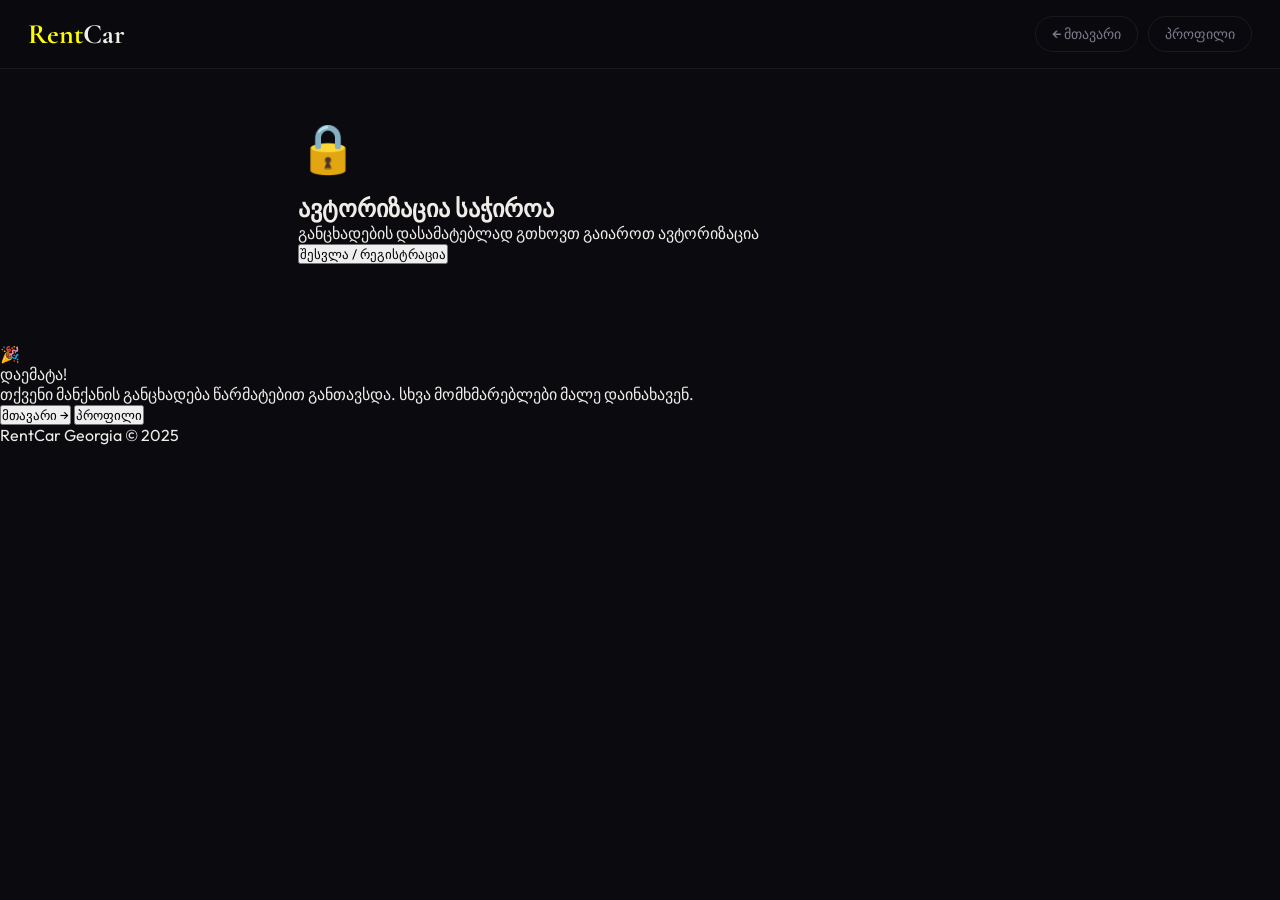
==== add-car.html @ 6eb33c5f "rentcar" ====
<!DOCTYPE html>
<html lang="ka">
<head>
<meta charset="UTF-8">
<meta name="viewport" content="width=device-width, initial-scale=1.0">
<title>RentCar — მანქანის დამატება</title>
<link href="https://fonts.googleapis.com/css2?family=Cormorant+Garamond:wght@600;700&family=Outfit:wght@300;400;500;600&display=swap" rel="stylesheet">
<link rel="stylesheet" href="add-car..css">

</head>
<body>

<header>
  <div class="nav-inner">
    <a href="index.html" class="logo">Rent<em>Car</em></a>
    <div class="nav-right">
      <a href="index.html" class="nav-btn">← მთავარი</a>
      <a href="profile.html" class="nav-btn">პროფილი</a>
    </div>
  </div>
</header>

<div class="page">

  <!-- NOT AUTH -->
  <div class="not-auth" id="not-auth" style="display:none">
    <div style="font-size:3rem;margin-bottom:16px;">🔒</div>
    <h2>ავტორიზაცია საჭიროა</h2>
    <p>განცხადების დასამატებლად გთხოვთ გაიაროთ ავტორიზაცია</p>
    <button class="btn-gold-big" onclick="window.location.href='login.html'">შესვლა / რეგისტრაცია</button>
  </div>

  <!-- FORM -->
  <div id="form-wrap" style="display:none">
    <h1 class="page-title">მანქანის დამატება</h1>
    <p class="page-sub">შეავსეთ ყველა სავალდებულო ველი (<span style="color:var(--gold)">*</span>) თქვენი განცხადებისთვის</p>

    <div class="form-card">
      <div class="err-box" id="err-box"></div>

      <!-- BASIC -->
      <div class="sdiv"><span>✦ ძირითადი ინფორმაცია</span><hr></div>
      <div class="fgrid">
        <div class="field">
          <label>ბრენდი <span class="req">*</span></label>
          <input type="text" id="f-brand" placeholder="მაგ: Mercedes">
        </div>
        <div class="field">
          <label>მოდელი <span class="req">*</span></label>
          <input type="text" id="f-model" placeholder="მაგ: E320">
        </div>
        <div class="field">
          <label>გამოშვების წელი <span class="req">*</span></label>
          <input type="number" id="f-year" placeholder="მაგ: 2015" min="1950" max="2025">
        </div>
        <div class="field">
          <label>ქალაქი <span class="req">*</span></label>
          <input type="text" id="f-city" placeholder="მაგ: თბილისი">
        </div>
        <div class="field">
          <label>ტრანსმისია <span class="req">*</span></label>
          <select id="f-trans">
            <option value="">— აირჩიეთ —</option>
            <option value="ავტომატიკა">ავტომატიკა</option>
            <option value="მექანიკა">მექანიკა</option>
            <option value="ტიპტრონიკი">ტიპტრონიკი</option>
          </select>
        </div>
        <div class="field">
          <label>ტევადობა (კაცი) <span class="req">*</span></label>
          <input type="number" id="f-cap" placeholder="მაგ: 4" min="1" max="20">
        </div>
      </div>

      <!-- PRICE & FUEL -->
      <div class="sdiv"><span>✦ ფასი და სპეციფიკაცია</span><hr></div>
      <div class="fgrid">
        <div class="field">
          <label>დღიური ქირა (₾) <span class="req">*</span></label>
          <input type="number" id="f-price" placeholder="მაგ: 90" min="1">
        </div>
        <div class="field">
          <label>ბენზინის ბაკი (ლ) <span class="req">*</span></label>
          <input type="number" id="f-fuel" placeholder="მაგ: 60" min="1">
        </div>
      </div>

      <!-- OWNER -->
      <div class="sdiv"><span>✦ განმცხადებელი</span><hr></div>
      <div class="field full">
        <label>ტელ. ნომერი</label>
        <div class="phone-box">
          <span style="font-size:1.1rem;">📱</span>
          <div>
            <div class="pnum" id="owner-phone-show">—</div>
            <div class="plbl">ავტომატურად ავსებს თქვენი ანგარიშიდან</div>
          </div>
        </div>
        <input type="hidden" id="f-phone">
      </div>

      <!-- PHOTOS -->
      <div class="sdiv"><span>✦ ფოტოები</span><hr></div>
      <div class="field full">
        <label>ფოტოები — მაქს. 3 ცალი <span class="req">*</span></label>
        <div class="upload-zone" id="upload-zone">
          <input type="file" id="f-photos" accept=".png,.jpg,.jpeg" multiple>
          <div class="upload-zone-icon">📷</div>
          <div class="upload-zone-text">
            <strong>დააჭირეთ ასატვირთად</strong> ან გადმოიტანეთ<br>
            <small>PNG · JPG · JPEG</small>
          </div>
        </div>
        <div class="preview-grid" id="preview-grid">
          <div class="prev-empty">📷</div>
          <div class="prev-empty">📷</div>
          <div class="prev-empty">📷</div>
        </div>
      </div>

      <!-- FOOTER -->
      <div class="form-footer">
        <button class="btn-cancel" onclick="window.location.href='index.html'">გაუქმება</button>
        <button class="btn-submit" id="btn-submit" onclick="submitCar()">
          განცხადების დამატება ➕
        </button>
      </div>
    </div>
  </div>
</div>

<!-- SUCCESS OVERLAY -->
<div class="success-ov" id="success-ov">
  <div class="success-box">
    <div class="success-icon">🎉</div>
    <div class="success-title">დაემატა!</div>
    <div class="success-msg">თქვენი მანქანის განცხადება წარმატებით განთავსდა. სხვა მომხმარებლები მალე დაინახავენ.</div>
    <div>
      <button class="btn-go" onclick="window.location.href='index.html'">მთავარი →</button>
      <button class="btn-go-ghost" onclick="window.location.href='profile.html'">პროფილი</button>
    </div>
  </div>
</div>

<footer><span>RentCar</span> Georgia &copy; 2025</footer>

<script src="add-car.js"></script>
</body>
</html>
---- add-car..css ----
*,
*::before,
*::after{
  box-sizing:border-box;
  margin:0;
  padding:0;
}

:root{
  --bg:#0a0a0f;
  --surface:#13131a;
  --card:#1a1a24;
  --border:rgba(255,255,255,0.07);

  --gold:yellow;
  --gold2:#f0c96a;

  --white:#f0ede8;
  --muted:#7a7a8c;

  --red:#e63946;
  --green:#2ec47a;

  --radius:14px;

  --font-display:'Cormorant Garamond',serif;
  --font-body:'Outfit',sans-serif;
}

body{
  background:var(--bg);
  color:var(--white);
  font-family:var(--font-body);
  min-height:100vh;
}

a{
  text-decoration:none;
  color:inherit;
}

button{
  cursor:pointer;
  font-family:var(--font-body);
}

::-webkit-scrollbar{
  width:6px;
}

::-webkit-scrollbar-track{
  background:var(--bg);
}

::-webkit-scrollbar-thumb{
  background:var(--border);
  border-radius:3px;
}


/* HEADER */

header{
  position:sticky;
  top:0;
  z-index:500;

  background:rgba(10,10,15,0.85);
  backdrop-filter:blur(18px);

  border-bottom:1px solid var(--border);
}

.nav-inner{
  max-width:1280px;
  margin:0 auto;
  padding:0 28px;

  height:68px;

  display:flex;
  align-items:center;
  justify-content:space-between;
}

.logo{
  font-family:var(--font-display);
  font-size:1.75rem;
  font-weight:700;
  color:var(--gold);
}

.logo em{
  color:var(--white);
  font-style:normal;
}

.nav-right{
  display:flex;
  align-items:center;
  gap:10px;
}

.nav-btn{
  background:none;
  border:1px solid var(--border);
  color:var(--muted);

  font-size:.875rem;
  font-weight:500;

  padding:8px 16px;

  border-radius:50px;

  transition:all .2s;

  text-decoration:none;
  display:inline-block;
}

.nav-btn:hover{
  color:var(--white);
  border-color:var(--white);
}


/* PAGE */

.page{
  max-width:740px;
  margin:0 auto;
  padding:48px 28px 80px;
}

.page-title{
  font-family:var(--font-display);
  font-size:2.5rem;
  font-weight:700;
  margin-bottom:6px;
}

.page-sub{
  color:var(--muted);
  font-size:.9rem;
  margin-bottom:40px;
  line-height:1.6;
}


/* FORM CARD */

.form-card{
  background:var(--card);
  border:1px solid var(--border);

  border-radius:20px;

  padding:36px;

  position:relative;
  overflow:hidden;
}

.form-card::before{
  content:'';
  position:absolute;

  top:-80px;
  right:-80px;

  width:240px;
  height:240px;

  border-radius:50%;

  background:radial-gradient(
    circle,
    rgba(212,168,67,.06) 0%,
    transparent 70%
  );

  pointer-events:none;
}


/* DIVIDERS */

.sdiv{
  display:flex;
  align-items:center;
  gap:14px;

  margin:28px 0 22px;
}

.sdiv span{
  font-family:var(--font-display);
  font-size:1rem;
  font-weight:600;

  color:var(--gold);

  white-space:nowrap;
}

.sdiv hr{
  flex:1;
  border:none;
  border-top:1px solid var(--border);
}


/* GRID */

.fgrid{
  display:grid;
  grid-template-columns:1fr 1fr;
  gap:16px;
}

.full{
  grid-column:1/-1;
}

@media(max-width:600px){

  .fgrid{
    grid-template-columns:1fr;
  }

  .form-card{
    padding:22px;
  }

}


/* FIELDS */

.field{
  display:flex;
  flex-direction:column;
  gap:7px;
}

.field label{
  font-size:.72rem;
  font-weight:600;

  color:var(--muted);

  text-transform:uppercase;
  letter-spacing:.5px;

  display:flex;
  align-items:center;
  gap:5px;
}

.req{
  color:var(--gold);
  font-size:1rem;
  line-height:1;
}

.field input,
.field select{
  background:var(--surface);
  border:1px solid var(--border);

  border-radius:11px;

  padding:12px 14px;

  color:var(--white);

  font-family:var(--font-body);
  font-size:.9rem;

  outline:none;

  transition:border-color .2s, box-shadow .2s;

  width:100%;
}

.field input:focus,
.field select:focus{
  border-color:var(--gold);
  box-shadow:0 0 0 3px rgba(212,168,67,.07);
}

.field input::placeholder{
  color:var(--muted);
}

.field select{
  appearance:none;

  background-image:url("data:image/svg+xml,%3Csvg xmlns='http://www.w3.org/2000/svg' width='12' height='8' viewBox='0 0 12 8'%3E%3Cpath fill='%237a7a8c' d='M6 8L0 0h12z'/%3E%3C/svg%3E");

  background-repeat:no-repeat;
  background-position:right 14px center;
}

.field select option{
  background:var(--card);
  color:var(--white);
}
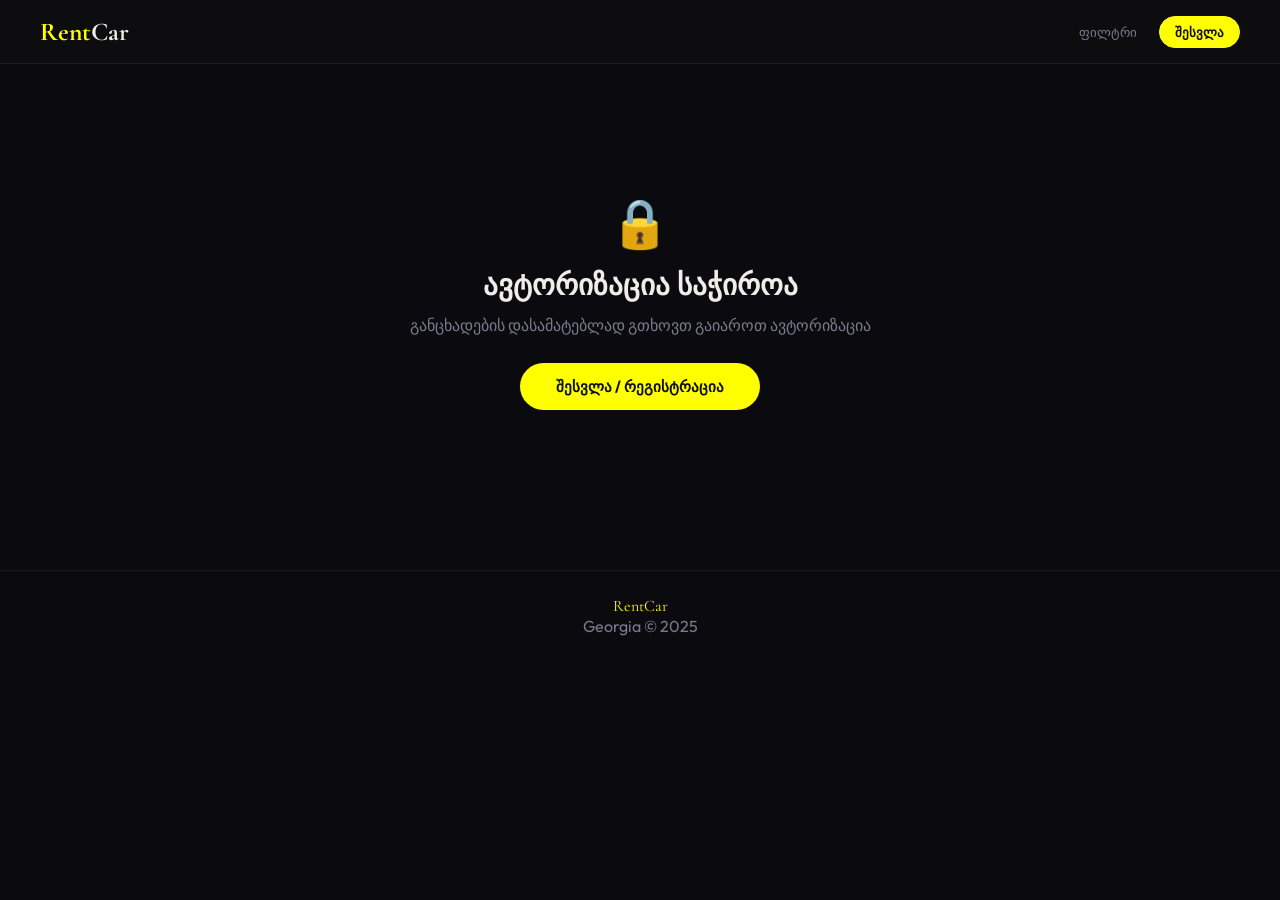
==== commit 2ef71187: "to end" ====
--- a/add-car.html
+++ b/add-car.html
@@ -5,20 +5,15 @@
 <meta name="viewport" content="width=device-width, initial-scale=1.0">
 <title>RentCar — მანქანის დამატება</title>
 <link href="https://fonts.googleapis.com/css2?family=Cormorant+Garamond:wght@600;700&family=Outfit:wght@300;400;500;600&display=swap" rel="stylesheet">
+<link rel="stylesheet" href="https://cdnjs.cloudflare.com/ajax/libs/font-awesome/6.5.1/css/all.min.css">
 <link rel="stylesheet" href="add-car..css">
-
 </head>
 <body>
 
-<header>
-  <div class="nav-inner">
-    <a href="index.html" class="logo">Rent<em>Car</em></a>
-    <div class="nav-right">
-      <a href="index.html" class="nav-btn">← მთავარი</a>
-      <a href="profile.html" class="nav-btn">პროფილი</a>
-    </div>
-  </div>
-</header>
+<nav class="navbar">
+  <a href="index.html" class="nav-logo">Rent<span>Car</span></a>
+  <div class="nav-links" id="nav-links"></div>
+</nav>
 
 <div class="page">
 
@@ -90,7 +85,7 @@
       <div class="field full">
         <label>ტელ. ნომერი</label>
         <div class="phone-box">
-          <span style="font-size:1.1rem;">📱</span>
+          <span style="font-size:1.1rem;"><i class="fa-solid fa-mobile-button"></i></span>
           <div>
             <div class="pnum" id="owner-phone-show">—</div>
             <div class="plbl">ავტომატურად ავსებს თქვენი ანგარიშიდან</div>
@@ -99,30 +94,11 @@
         <input type="hidden" id="f-phone">
       </div>
 
-      <!-- PHOTOS -->
-      <div class="sdiv"><span>✦ ფოტოები</span><hr></div>
-      <div class="field full">
-        <label>ფოტოები — მაქს. 3 ცალი <span class="req">*</span></label>
-        <div class="upload-zone" id="upload-zone">
-          <input type="file" id="f-photos" accept=".png,.jpg,.jpeg" multiple>
-          <div class="upload-zone-icon">📷</div>
-          <div class="upload-zone-text">
-            <strong>დააჭირეთ ასატვირთად</strong> ან გადმოიტანეთ<br>
-            <small>PNG · JPG · JPEG</small>
-          </div>
-        </div>
-        <div class="preview-grid" id="preview-grid">
-          <div class="prev-empty">📷</div>
-          <div class="prev-empty">📷</div>
-          <div class="prev-empty">📷</div>
-        </div>
-      </div>
-
       <!-- FOOTER -->
       <div class="form-footer">
         <button class="btn-cancel" onclick="window.location.href='index.html'">გაუქმება</button>
         <button class="btn-submit" id="btn-submit" onclick="submitCar()">
-          განცხადების დამატება ➕
+          განცხადების დამატება <i class="fa-solid fa-plus"></i>
         </button>
       </div>
     </div>
@@ -136,14 +112,20 @@
     <div class="success-title">დაემატა!</div>
     <div class="success-msg">თქვენი მანქანის განცხადება წარმატებით განთავსდა. სხვა მომხმარებლები მალე დაინახავენ.</div>
     <div>
-      <button class="btn-go" onclick="window.location.href='index.html'">მთავარი →</button>
-      <button class="btn-go-ghost" onclick="window.location.href='profile.html'">პროფილი</button>
+<button class="btn-go-ghost" onclick="document.getElementById('success-ov').classList.remove('show')">გაუქმნა</button>
+<button class="btn-go" onclick="window.location.href='profile.html'">პროფილი →</button>
     </div>
   </div>
 </div>
 
-<footer><span>RentCar</span> Georgia &copy; 2025</footer>
+<footer>
+  <div class="foot-logo">RentCar</div>
+  Georgia &copy; 2025
+</footer>
+
+<div class="toast" id="toast"></div>
 
 <script src="add-car.js"></script>
+
 </body>
-</html>
+</html>
--- a/add-car..css
+++ b/add-car..css
@@ -1,310 +1,758 @@
-*,
-*::before,
-*::after{
-  box-sizing:border-box;
-  margin:0;
-  padding:0;
-}
-
-:root{
-  --bg:#0a0a0f;
-  --surface:#13131a;
-  --card:#1a1a24;
-  --border:rgba(255,255,255,0.07);
-
-  --gold:yellow;
-  --gold2:#f0c96a;
-
-  --white:#f0ede8;
-  --muted:#7a7a8c;
-
-  --red:#e63946;
-  --green:#2ec47a;
-
-  --radius:14px;
-
-  --font-display:'Cormorant Garamond',serif;
-  --font-body:'Outfit',sans-serif;
-}
-
-body{
-  background:var(--bg);
-  color:var(--white);
-  font-family:var(--font-body);
-  min-height:100vh;
-}
-
-a{
-  text-decoration:none;
-  color:inherit;
-}
-
-button{
-  cursor:pointer;
-  font-family:var(--font-body);
-}
-
-::-webkit-scrollbar{
-  width:6px;
-}
-
-::-webkit-scrollbar-track{
-  background:var(--bg);
-}
-
-::-webkit-scrollbar-thumb{
-  background:var(--border);
-  border-radius:3px;
-}
-
-
-/* HEADER */
-
-header{
+*, 
+*::before, 
+*::after {
+  box-sizing: border-box;
+  margin: 0;
+  padding: 0;
+}
+
+:root {
+  --bg: #0a0a0f;
+  --surface: #13131a;
+  --card: #1a1a24;
+  --border: rgba(255,255,255,0.07);
+  --gold: yellow;
+  --gold2: #f0c96a;
+  --white: #f0ede8;
+  --muted: #7a7a8c;
+  --red: #e63946;
+  --green: #2ec47a;
+  --radius: 14px;
+
+  --font-display: 'Cormorant Garamond', serif;
+  --font-body: 'Outfit', sans-serif;
+}
+
+body {
+  background: var(--bg);
+  color: var(--white);
+  font-family: var(--font-body);
+  min-height: 100vh;
+}
+
+a {
+  text-decoration: none;
+  color: inherit;
+}
+
+button {
+  cursor: pointer;
+  font-family: var(--font-body);
+}
+
+::-webkit-scrollbar {
+  width: 6px;
+}
+
+::-webkit-scrollbar-track {
+  background: var(--bg);
+}
+
+::-webkit-scrollbar-thumb {
+  background: var(--border);
+  border-radius: 3px;
+}
+
+/* NAVBAR */
+
+.navbar {
   position:sticky;
   top:0;
-  z-index:500;
-
-  background:rgba(10,10,15,0.85);
-  backdrop-filter:blur(18px);
-
+  z-index:100;
+  background:rgba(14,15,17,.93);
+  backdrop-filter:blur(16px);
   border-bottom:1px solid var(--border);
-}
-
-.nav-inner{
-  max-width:1280px;
-  margin:0 auto;
-  padding:0 28px;
-
-  height:68px;
-
+  padding:0 40px;
+  height:64px;
   display:flex;
   align-items:center;
   justify-content:space-between;
 }
 
-.logo{
-  font-family:var(--font-display);
-  font-size:1.75rem;
-  font-weight:700;
-  color:var(--gold);
-}
-
-.logo em{
-  color:var(--white);
-  font-style:normal;
-}
-
-.nav-right{
-  display:flex;
+.nav-logo {
+  font-family: var(--font-display);
+  font-size: 1.6rem;
+  font-weight: 800;
+  color: var(--gold);
+}
+
+.nav-logo span {
+  color: var(--white);
+}
+
+.nav-links {
+  display: flex;
+  align-items: center;
+  gap: 6px;
+}
+
+.nav-btn {
+  background:none;
+  border:1px solid transparent;
+  color:var(--muted);
+  padding:7px 15px;
+  border-radius:50px;
+  font-family:'Outfit',sans-serif;
+  font-size:.84rem;
+  font-weight:500;
+  cursor:pointer;
+  transition:all .2s;
+  text-decoration:none;
+  display:inline-flex;
   align-items:center;
-  gap:10px;
-}
-
-.nav-btn{
-  background:none;
-  border:1px solid var(--border);
-  color:var(--muted);
-
-  font-size:.875rem;
-  font-weight:500;
-
-  padding:8px 16px;
-
-  border-radius:50px;
-
-  transition:all .2s;
-
-  text-decoration:none;
-  display:inline-block;
-}
-
-.nav-btn:hover{
-  color:var(--white);
-  border-color:var(--white);
-}
-
+  gap:6px;
+}
+.nav-btn.icon-btn{
+  width: 36px;
+  height: 36px;
+  padding: 0;
+  color: var(--gold);
+  justify-content: center;
+  border: 1px solid var(--border);
+  border-radius: 50%;
+  position: relative;
+}
+.nav-btn.icon-btn:hover{
+  color: var(--gold);
+  border: 1px solid var(--gold);
+}
+
+.nav-btn:hover {
+  color: var(--white);
+  border-color: var(--border);
+}
+
+.nav-btn.primary {
+  background: var(--gold);
+  color: #0e0f11;
+  font-weight: 700;
+  border-color: var(--gold);
+}
+
+.nav-btn.primary:hover {
+  background: var(--gold2);
+}
+
+.gamo:hover {
+  border-color: var(--red);
+  color: var(--red);
+}
+
+.nav-avatar {
+  width: 28px;
+  height: 28px;
+  border-radius: 50%;
+
+  background: var(--gold);
+  color: #0e0f11;
+
+  font-weight: 700;
+  font-size: .78rem;
+
+  display: inline-flex;
+  align-items: center;
+  justify-content: center;
+}
 
 /* PAGE */
 
-.page{
-  max-width:740px;
-  margin:0 auto;
-  padding:48px 28px 80px;
-}
-
-.page-title{
-  font-family:var(--font-display);
-  font-size:2.5rem;
-  font-weight:700;
-  margin-bottom:6px;
-}
-
-.page-sub{
-  color:var(--muted);
-  font-size:.9rem;
-  margin-bottom:40px;
-  line-height:1.6;
-}
-
+.page {
+  max-width: 740px;
+  margin: 0 auto;
+  padding: 48px 28px 80px;
+}
+
+.page-title {
+  font-family: var(--font-display);
+  color: var(--gold);
+  font-size: 2.5rem;
+  font-weight: 700;
+  margin-bottom: 6px;
+}
+
+.page-sub {
+  color: var(--muted);
+  font-size: .9rem;
+  margin-bottom: 40px;
+  line-height: 1.6;
+}
 
 /* FORM CARD */
 
-.form-card{
-  background:var(--card);
-  border:1px solid var(--border);
-
-  border-radius:20px;
-
-  padding:36px;
-
-  position:relative;
-  overflow:hidden;
-}
-
-.form-card::before{
-  content:'';
-  position:absolute;
-
-  top:-80px;
-  right:-80px;
-
-  width:240px;
-  height:240px;
-
-  border-radius:50%;
-
-  background:radial-gradient(
-    circle,
-    rgba(212,168,67,.06) 0%,
-    transparent 70%
-  );
-
-  pointer-events:none;
-}
-
-
-/* DIVIDERS */
-
-.sdiv{
-  display:flex;
-  align-items:center;
-  gap:14px;
-
-  margin:28px 0 22px;
-}
-
-.sdiv span{
-  font-family:var(--font-display);
-  font-size:1rem;
-  font-weight:600;
-
-  color:var(--gold);
-
-  white-space:nowrap;
-}
-
-.sdiv hr{
-  flex:1;
-  border:none;
-  border-top:1px solid var(--border);
-}
-
+.form-card {
+  background: var(--card);
+  border: 1px solid var(--border);
+  border-radius: 20px;
+  padding: 36px;
+
+  position: relative;
+  overflow: hidden;
+}
+
+.form-card::before {
+  content: '';
+  position: absolute;
+
+  top: -80px;
+  right: -80px;
+
+  width: 240px;
+  height: 240px;
+  border-radius: 50%;
+
+  background: radial-gradient(circle, rgba(212,168,67,.06) 0%, transparent 70%);
+  pointer-events: none;
+}
+
+/* SECTION DIVIDER */
+
+.sdiv {
+  display: flex;
+  align-items: center;
+  gap: 14px;
+  margin: 28px 0 22px;
+}
+
+.sdiv span {
+  font-family: var(--font-display);
+  font-size: 1rem;
+  font-weight: 600;
+  color: var(--gold);
+  white-space: nowrap;
+}
+
+.sdiv hr {
+  flex: 1;
+  border: none;
+  border-top: 1px solid var(--border);
+}
 
 /* GRID */
 
-.fgrid{
-  display:grid;
-  grid-template-columns:1fr 1fr;
-  gap:16px;
-}
-
-.full{
-  grid-column:1/-1;
-}
-
-@media(max-width:600px){
-
-  .fgrid{
-    grid-template-columns:1fr;
+.fgrid {
+  display: grid;
+  grid-template-columns: 1fr 1fr;
+  gap: 16px;
+}
+
+.full {
+  grid-column: 1 / -1;
+}
+
+@media (max-width:600px) {
+
+  .fgrid {
+    grid-template-columns: 1fr;
   }
 
-  .form-card{
-    padding:22px;
+  .form-card {
+    padding: 22px;
   }
 
 }
 
-
-/* FIELDS */
-
-.field{
-  display:flex;
-  flex-direction:column;
-  gap:7px;
-}
-
-.field label{
-  font-size:.72rem;
-  font-weight:600;
-
-  color:var(--muted);
-
-  text-transform:uppercase;
-  letter-spacing:.5px;
-
-  display:flex;
-  align-items:center;
-  gap:5px;
-}
-
-.req{
-  color:var(--gold);
-  font-size:1rem;
-  line-height:1;
+/* FIELD */
+
+.field {
+  display: flex;
+  flex-direction: column;
+  gap: 7px;
+}
+
+.field label {
+  font-size: .72rem;
+  font-weight: 600;
+  color: var(--muted);
+
+  text-transform: uppercase;
+  letter-spacing: .5px;
+
+  display: flex;
+  align-items: center;
+  gap: 5px;
+}
+
+.req {
+  color: var(--gold);
+  font-size: 1rem;
+  line-height: 1;
 }
 
 .field input,
-.field select{
-  background:var(--surface);
-  border:1px solid var(--border);
-
-  border-radius:11px;
-
-  padding:12px 14px;
-
-  color:var(--white);
-
-  font-family:var(--font-body);
-  font-size:.9rem;
-
-  outline:none;
-
-  transition:border-color .2s, box-shadow .2s;
-
-  width:100%;
+.field select {
+  background: var(--surface);
+  border: 1px solid var(--border);
+  border-radius: 11px;
+
+  padding: 12px 14px;
+
+  color: var(--white);
+  font-family: var(--font-body);
+  font-size: .9rem;
+
+  outline: none;
+  transition: border-color .2s, box-shadow .2s;
+
+  width: 100%;
 }
 
 .field input:focus,
-.field select:focus{
-  border-color:var(--gold);
-  box-shadow:0 0 0 3px rgba(212,168,67,.07);
-}
-
-.field input::placeholder{
-  color:var(--muted);
-}
-
-.field select{
-  appearance:none;
-
-  background-image:url("data:image/svg+xml,%3Csvg xmlns='http://www.w3.org/2000/svg' width='12' height='8' viewBox='0 0 12 8'%3E%3Cpath fill='%237a7a8c' d='M6 8L0 0h12z'/%3E%3C/svg%3E");
-
-  background-repeat:no-repeat;
-  background-position:right 14px center;
-}
-
-.field select option{
-  background:var(--card);
-  color:var(--white);
+.field select:focus {
+  border-color: var(--gold);
+  box-shadow: 0 0 0 3px rgba(212,168,67,.07);
+}
+
+.field input::placeholder {
+  color: var(--muted);
+}
+
+/* SELECT */
+
+.field select {
+  appearance: none;
+
+  background-image: url("data:image/svg+xml,%3Csvg xmlns='http://www.w3.org/2000/svg' width='12' height='8' viewBox='0 0 12 8'%3E%3Cpath fill='%237a7a8c' d='M6 8L0 0h12z'/%3E%3C/svg%3E");
+
+  background-repeat: no-repeat;
+  background-position: right 14px center;
+}
+
+.field select option {
+  background: var(--card);
+  color: var(--white);
+}
+
+/* PHONE BOX */
+
+.phone-box {
+  display: flex;
+  align-items: center;
+  gap: 14px;
+
+  background: var(--surface);
+  border: 1px solid var(--border);
+  border-radius: 11px;
+
+  padding: 14px 16px;
+}
+
+.pnum {
+  font-size: 1rem;
+  font-weight: 600;
+  color: var(--white);
+  letter-spacing: .5px;
+}
+
+.plbl {
+  font-size: .72rem;
+  color: var(--muted);
+  margin-top: 2px;
+}
+
+/* UPLOAD ZONE */
+
+.upload-zone {
+  border: 2px dashed var(--border);
+  border-radius: 14px;
+
+  padding: 32px;
+  text-align: center;
+
+  cursor: pointer;
+
+  transition: border-color .2s, background .2s;
+  position: relative;
+}
+
+.upload-zone:hover {
+  border-color: var(--gold);
+  background: rgba(212,168,67,.03);
+}
+
+.upload-zone input[type=file] {
+  position: absolute;
+  inset: 0;
+  opacity: 0;
+
+  cursor: pointer;
+
+  width: 100%;
+  height: 100%;
+}
+
+.upload-zone-icon {
+  font-size: 2rem;
+  margin-bottom: 10px;
+}
+
+.upload-zone-text {
+  font-size: .88rem;
+  color: var(--muted);
+  line-height: 1.6;
+}
+
+.upload-zone-text strong {
+  color: var(--gold);
+}
+
+.drag-over {
+  border-color: var(--gold);
+  background: rgba(212,168,67,.06);
+}
+
+/* PREVIEW */
+
+.preview-grid {
+  display: grid;
+  grid-template-columns: repeat(3,1fr);
+  gap: 12px;
+  margin-top: 16px;
+}
+
+.prev-empty {
+  height: 100px;
+  border-radius: 10px;
+
+  background: var(--surface);
+  border: 1px dashed var(--border);
+
+  display: flex;
+  align-items: center;
+  justify-content: center;
+
+  font-size: 1.5rem;
+  color: var(--muted);
+}
+
+.prev-thumb {
+  height: 100px;
+  border-radius: 10px;
+  overflow: hidden;
+  position: relative;
+}
+
+.prev-thumb img {
+  width: 100%;
+  height: 100%;
+  object-fit: cover;
+}
+
+.prev-remove {
+  position: absolute;
+  top: 6px;
+  right: 6px;
+
+  width: 22px;
+  height: 22px;
+  border-radius: 50%;
+
+  background: rgba(0,0,0,.7);
+  border: none;
+
+  color: #fff;
+  font-size: .7rem;
+
+  cursor: pointer;
+
+  display: flex;
+  align-items: center;
+  justify-content: center;
+}
+
+/* ERROR BOX */
+
+.err-box {
+  background: rgba(230,57,70,.1);
+  border: 1px solid rgba(230,57,70,.3);
+
+  border-radius: 10px;
+
+  padding: 12px 16px;
+  color: var(--red);
+  font-size: .88rem;
+
+  margin-bottom: 20px;
+
+  display: none;
+}
+
+/* FORM FOOTER */
+
+.form-footer {
+  display: flex;
+  justify-content: flex-end;
+  gap: 12px;
+
+  margin-top: 36px;
+  padding-top: 24px;
+
+  border-top: 1px solid var(--border);
+}
+
+/* CANCEL BUTTON */
+
+.btn-cancel {
+  padding: 12px 28px;
+
+  border-radius: 50px;
+  border: 1px solid var(--border);
+
+  background: none;
+  color: var(--muted);
+
+  font-family: var(--font-body);
+  font-size: .9rem;
+  font-weight: 500;
+
+  cursor: pointer;
+  transition: all .2s;
+}
+
+.btn-cancel:hover {
+  border-color: var(--red);
+  color: var(--red);
+}
+
+/* SUBMIT BUTTON */
+
+.btn-submit {
+  padding: 12px 32px;
+
+  border-radius: 50px;
+  border: none;
+
+  background: var(--gold);
+  color: #0e0f11;
+
+  font-family: var(--font-body);
+  font-size: .9rem;
+  font-weight: 700;
+
+  cursor: pointer;
+
+  transition: all .25s;
+
+  display: flex;
+  align-items: center;
+  gap: 8px;
+}
+
+.btn-submit:hover {
+  background: var(--gold);
+  transform: translateY(-2px);
+  box-shadow: 0 8px 24px rgba(212,168,67,.35);
+}
+
+.btn-submit:active {
+  transform: translateY(0);
+}
+
+.btn-submit:disabled {
+  opacity: .6;
+  cursor: not-allowed;
+  transform: none;
+}
+
+/* NOT AUTH */
+
+.not-auth {
+  text-align: center;
+  padding: 80px 20px;
+}
+
+.not-auth h2 {
+  font-family: var(--font-display);
+  font-size: 1.8rem;
+  margin-bottom: 12px;
+}
+
+.not-auth p {
+  color: var(--muted);
+  margin-bottom: 28px;
+}
+
+.btn-gold-big {
+  padding: 14px 36px;
+
+  border-radius: 50px;
+  border: none;
+
+  background: var(--gold);
+  color: #0e0f11;
+
+  font-family: var(--font-body);
+  font-size: .95rem;
+  font-weight: 700;
+
+  cursor: pointer;
+  transition: all .25s;
+}
+
+.btn-gold-big:hover {
+  background: var(--gold2);
+  transform: translateY(-2px);
+}
+
+/* SUCCESS OVERLAY */
+
+.success-ov {
+  position: fixed;
+  inset: 0;
+
+  background: rgba(0,0,0,.7);
+  backdrop-filter: blur(8px);
+
+  display: none;
+  align-items: center;
+  justify-content: center;
+
+  z-index: 999;
+}
+
+.success-ov.show {
+  display: flex;
+}
+
+.success-box {
+  background: var(--card);
+  border: 1px solid var(--border);
+
+  border-radius: 20px;
+
+  padding: 48px 40px;
+  text-align: center;
+
+  max-width: 400px;
+}
+.success-box > div:last-child {
+  display: flex;
+  gap: 16px;
+  justify-content: center;
+}
+
+.success-icon {
+  font-size: 3rem;
+  margin-bottom: 16px;
+}
+
+.success-title {
+  font-family: var(--font-display);
+  font-size: 2rem;
+  font-weight: 700;
+
+  color: var(--gold);
+
+  margin-bottom: 12px;
+}
+
+.success-msg {
+  color: var(--muted);
+  font-size: .9rem;
+  line-height: 1.6;
+
+  margin-bottom: 28px;
+}
+
+/* SUCCESS BUTTONS */
+
+.btn-go {
+  padding: 12px 28px;
+
+  border-radius: 50px;
+  border: none;
+
+  background: var(--gold);
+  color: #0e0f11;
+
+  font-family: var(--font-body);
+  font-size: .9rem;
+  font-weight: 700;
+
+  cursor: pointer;
+
+  margin-right: 8px;
+  transition: all .2s;
+}
+
+.btn-go:hover {
+  background: var(--gold2);
+}
+
+.btn-go-ghost {
+  padding: 12px 28px;
+
+  border-radius: 50px;
+  border: 1px solid var(--border);
+
+  background: none;
+  color: var(--muted);
+
+  font-family: var(--font-body);
+  font-size: .9rem;
+
+  cursor: pointer;
+  transition: all .2s;
+}
+
+.btn-go-ghost:hover {
+  border-color: red;
+  color: red;
+}
+
+/* FOOTER */
+
+footer {
+  border-top: 1px solid var(--border);
+  padding: 25px;
+
+  text-align: center;
+  color: var(--muted);
+}
+
+.foot-logo {
+  font-family: var(--font-display);
+  color: var(--gold);
+  font-size: 1rem;
+}
+
+/* TOAST */
+
+.toast {
+  position: fixed;
+
+  bottom: 80px;
+  right: 26px;
+
+  background: #1e2028;
+  border: 1px solid #2a2d35;
+
+  color: #f0ede6;
+
+  padding: 14px 20px;
+  border-radius: 14px;
+
+  font-size: .88rem;
+  font-weight: 500;
+
+  box-shadow: 0 8px 32px rgba(0,0,0,.5);
+
+  z-index: 999;
+
+  transform: translateY(70px);
+  opacity: 0;
+
+  transition: all .38s cubic-bezier(.34,1.56,.64,1);
+}
+
+.toast.show {
+  transform: translateY(0);
+  opacity: 1;
+}
+
+.toast.success {
+  border-color: #4caf7d;
+}
+
+.toast.error {
+  border-color: #e05252;
 }
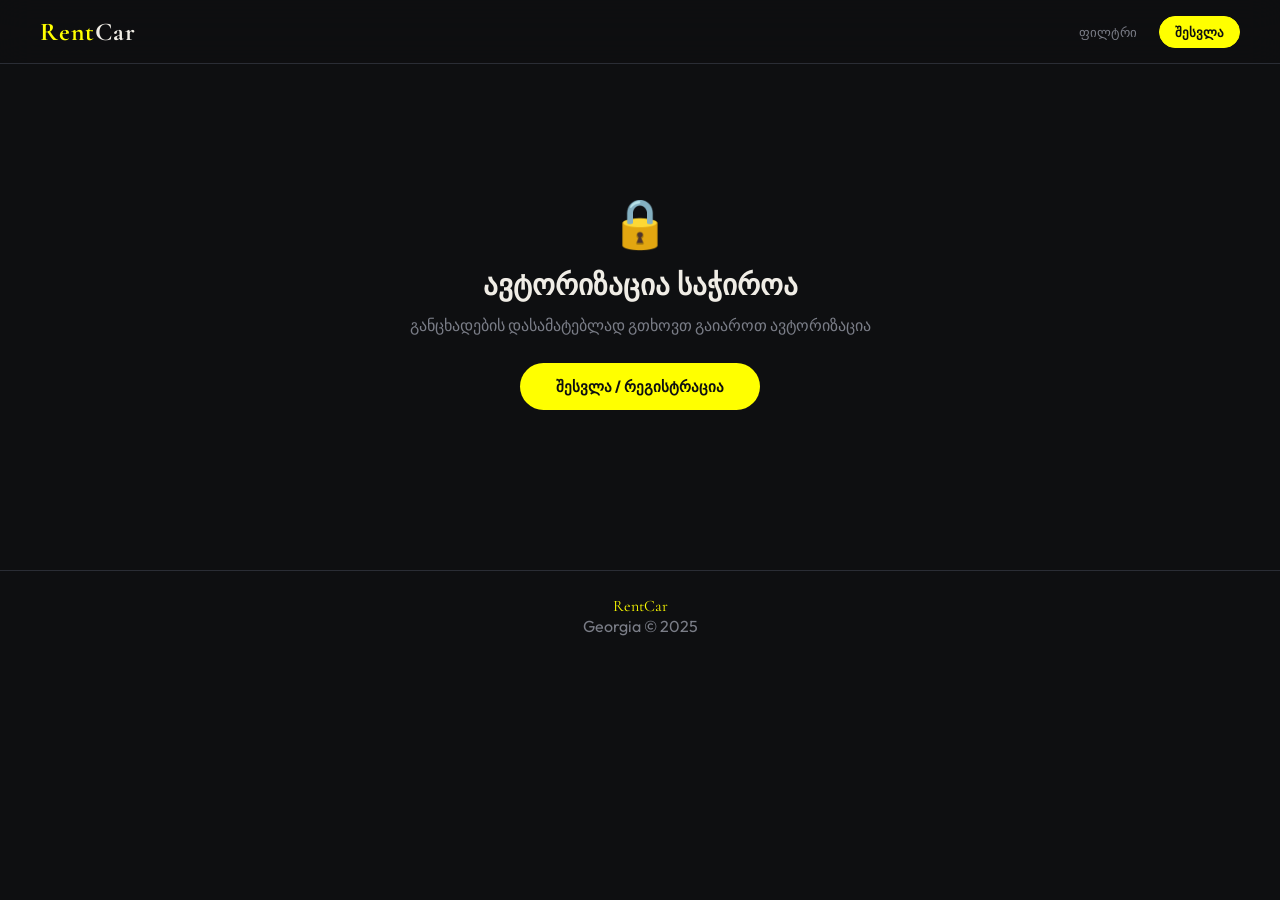
==== commit 6780e68b: "finished burger menu" ====
--- a/add-car.html
+++ b/add-car.html
@@ -7,13 +7,31 @@
 <link href="https://fonts.googleapis.com/css2?family=Cormorant+Garamond:wght@600;700&family=Outfit:wght@300;400;500;600&display=swap" rel="stylesheet">
 <link rel="stylesheet" href="https://cdnjs.cloudflare.com/ajax/libs/font-awesome/6.5.1/css/all.min.css">
 <link rel="stylesheet" href="add-car..css">
+<link rel="stylesheet" href="nav.css">
+<link rel="stylesheet" href="index..css">
+
 </head>
 <body>
 
 <nav class="navbar">
   <a href="index.html" class="nav-logo">Rent<span>Car</span></a>
   <div class="nav-links" id="nav-links"></div>
+  <div class="nav-avatar-mobile-wrap" id="nav-avatar-mobile-wrap" style="display:none">
+    <span class="nav-avatar-mobile" id="nav-avatar-mobile"></span>
+  </div>
+  <button class="burger" id="burger" onclick="toggleBurger()" style="display:none">
+    <span></span><span></span><span></span>
+  </button>
 </nav>
+
+<div class="mobile-menu" id="mobile-menu">
+  <div class="mobile-menu-top" id="mobile-menu-top"></div>
+  <div class="mobile-menu-bottom">
+    <button class="mobile-nav-btn logout" onclick="logout()">
+      <i class="fa-solid fa-right-from-bracket"></i> გამოსვლა
+    </button>
+  </div>
+</div>
 
 <div class="page">
 
@@ -125,7 +143,9 @@
 
 <div class="toast" id="toast"></div>
 
+<script src="nav.js"></script>
 <script src="add-car.js"></script>
+
 
 </body>
 </html>
--- a/nav.css
+++ b/nav.css
@@ -0,0 +1,142 @@
+.burger {
+  display: none;
+  flex-direction: column;
+  gap: 5px;
+  cursor: pointer;
+  background: none;
+  border: none;
+  padding: 6px;
+  z-index: 200;
+}
+
+.burger span {
+  display: block;
+  width: 24px;
+  height: 2px;
+  background: var(--text);
+  border-radius: 2px;
+  transition: all .3s;
+}
+
+.burger.open span:nth-child(1) { transform: translateY(7px) rotate(45deg); }
+.burger.open span:nth-child(2) { opacity: 0; }
+.burger.open span:nth-child(3) { transform: translateY(-7px) rotate(-45deg); }
+
+.mobile-menu {
+  display: none;
+  position: fixed;
+  top: 64px;
+  right: 0;
+  width: 360px;
+  bottom: 0;
+  background: rgba(255,255,255,0.07);
+  backdrop-filter: blur(16px);
+  z-index: 150;
+  flex-direction: column;
+  padding: 32px 24px;
+  border-left: 1px solid var(--border);
+}
+
+.mobile-menu.open {
+  display: flex;
+}
+
+.mobile-menu-top {
+  display: flex;
+  flex-direction: column;
+  gap: 8px;
+  flex: 1;
+}
+
+.mobile-menu-bottom {
+  padding-top: 20px;
+  border-top: 1px solid var(--border);
+}
+
+.mobile-nav-btn {
+  display: flex;
+  align-items: center;
+  gap: 12px;
+  padding: 14px 16px;
+  border-radius: 12px;
+  color: var(--text);
+  font-family: 'Outfit', sans-serif;
+  font-size: 1.3rem;
+  font-weight: 500;
+  text-decoration: none;
+  background: none;
+  border: none;
+  cursor: pointer;
+  width: 100%;
+  transition: background .2s;
+}
+
+.mobile-nav-btn:hover {
+  color: var(--gold);
+}
+
+.mobile-nav-btn.logout {
+  color: var(--red);
+}
+
+.mobile-nav-btn.logout:hover {
+  color: red;
+}
+
+.nav-avatar-mobile {
+  width: 32px;
+  height: 32px;
+  border-radius: 50%;
+  background: var(--gold);
+  color: #0e0f11;
+  font-weight: 700;
+  font-size: .82rem;
+  display: inline-flex;
+  align-items: center;
+  justify-content: center;
+}
+
+.notif-badge {
+  position: absolute;
+  top: -6px;
+  right: -6px;
+  width: 18px;
+  height: 18px;
+  background: var(--red);
+  color: #fff;
+  border-radius: 50%;
+  font-size: .65rem;
+  font-weight: 700;
+  display: none;
+  align-items: center;
+  justify-content: center;
+  border: 2px solid var(--bg);
+}
+
+.nav-btn.icon-btn {
+  width: 36px;
+  height: 36px;
+  padding: 0;
+  display: inline-flex;
+  align-items: center;
+  justify-content: center;
+  border: 1px solid var(--border);
+  border-radius: 50%;
+  position: relative;
+}
+
+.nav-btn.icon-btn:hover {
+  border-color: var(--gold);
+  color: var(--gold);
+}
+
+@media (max-width: 768px) {
+  .nav-links { display: none !important; }
+  .burger { display: flex; }
+}
+
+@media (min-width: 769px) {
+  .mobile-menu { display: none !important; }
+  .burger { display: none !important; }
+  .nav-avatar-mobile-wrap { display: none !important; }
+}
--- a/index..css
+++ b/index..css
@@ -0,0 +1,528 @@
+*,
+*::before,
+*::after{
+  box-sizing:border-box;
+  margin:0;
+  padding:0;
+}
+
+:root{
+  --bg:#0e0f11;
+  --surface:#16181c;
+  --surface2:#1e2028;
+  --border:#2a2d35;
+
+  --gold:yellow;
+  --gold-dim:#FEE764;
+  --gold-glow:rgba(212,168,67,.15);
+
+  --text:#f0ede6;
+  --muted:#7a7d87;
+
+  --red:#e05252;
+  --green:#4caf7d;
+
+  --radius:14px;
+  --shadow:0 8px 40px rgba(0,0,0,.5);
+}
+
+html{
+  scroll-behavior:smooth;
+}
+
+body{
+  background:var(--bg);
+  color:var(--text);
+  font-family:'Outfit',sans-serif;
+  min-height:100vh;
+  overflow-x:hidden;
+}
+
+a{
+  text-decoration:none;
+  color:inherit;
+}
+
+::-webkit-scrollbar{
+  width:5px;
+}
+
+::-webkit-scrollbar-track{
+  background:var(--bg);
+}
+
+::-webkit-scrollbar-thumb{
+  background:var(--border);
+  border-radius:3px;
+}
+
+#typewriter::after {
+  content: '|';
+  color: var(--gold); 
+  animation: blink .7s step-end infinite;
+  margin-left: 2px;
+}
+@keyframes blink {
+  0%, 100% { opacity: 1; }
+  50%       { opacity: 0; }
+}
+
+/* NAVBAR */
+
+.navbar{
+  position:sticky;
+  top:0;
+  z-index:100;
+  background:rgba(14,15,17,.93);
+  backdrop-filter:blur(16px);
+  border-bottom:1px solid var(--border);
+  padding:0 40px;
+  height:64px;
+  display:flex;
+  align-items:center;
+  justify-content:space-between;
+}
+
+.nav-logo{
+  font-family:var(--font-display);
+  font-size:1.6rem;
+  font-weight:800;
+  color:var(--gold);
+  letter-spacing:1px;
+  cursor:pointer;
+}
+
+.nav-logo span{
+  color:var(--text);
+}
+
+.nav-links{
+  display:flex;
+  align-items:center;
+  gap:6px;
+}
+
+.nav-btn{
+  background:none;
+  border:1px solid transparent;
+  color:var(--muted);
+  padding:7px 15px;
+  border-radius:50px;
+  font-family:'Outfit',sans-serif;
+  font-size:.84rem;
+  font-weight:500;
+  cursor:pointer;
+  transition:all .2s;
+  text-decoration:none;
+  display:inline-flex;
+  align-items:center;
+  gap:6px;
+}
+
+.nav-btn:hover{
+  color:var(--text);
+  border-color:var(--border);
+}
+
+.nav-btn.active{
+  color:var(--gold);
+}
+
+.nav-btn.primary{
+  background:var(--gold);
+  color:#0e0f11;
+  font-weight:700;
+  border-color:var(--gold);
+}
+
+.nav-btn.primary:hover{
+  background:#FEE764;
+}
+
+.nav-btn.icon-btn{
+  width:36px;
+  height:36px;
+  padding:0;
+  justify-content:center;
+  color:var(--gold);
+  position:relative;
+}
+.nav-btn.icon-btn:hover{
+  border-color: var(--gold);
+}
+.gamo:hover{
+  border-color:var(--red);
+  color:var(--red);
+}
+
+.notif-dot{
+  position:absolute;
+  top:6px;
+  right:6px;
+  width:7px;
+  height:7px;
+  background:var(--red);
+  border-radius:50%;
+  border:1.5px solid var(--bg);
+}
+
+.nav-avatar{
+  width:28px;
+  height:28px;
+  border-radius:50%;
+  background:var(--gold);
+  color:#0e0f11;
+  font-weight:700;
+  font-size:.78rem;
+  display:inline-flex;
+  align-items:center;
+  justify-content:center;
+}
+
+
+/* HERO */
+
+.hero{
+  position:relative;
+  padding:90px 40px 70px;
+  text-align:center;
+  overflow:hidden;
+}
+
+.hero::before{
+  content:'';
+  position:absolute;
+  inset:0;
+  background:radial-gradient(
+      ellipse 80% 55% at 50% 0%,
+      rgba(212,168,67,.11) 0%,
+      transparent 70%
+  );
+  pointer-events:none;
+}
+
+.hero-eyebrow{
+  display:inline-flex;
+  align-items:center;
+  gap:8px;
+  background:var(--gold-glow);
+  border:1px solid rgba(212,168,67,.3);
+  border-radius:50px;
+  padding:5px 15px;
+  font-size:.76rem;
+  font-weight:600;
+  color:var(--gold);
+  letter-spacing:1px;
+  text-transform:uppercase;
+  margin-bottom:22px;
+}
+
+.hero-title{
+  font-family:var(--font-display);
+  font-size:clamp(2.8rem,7vw,5.5rem);
+  font-weight:800;
+  line-height:1.0;
+  margin-bottom:18px;
+}
+
+.hero-title .accent{
+  color:var(--gold);
+}
+
+.hero-sub{
+  color:var(--muted);
+  font-size:1rem;
+  max-width:460px;
+  margin:0 auto 36px;
+  line-height:1.65;
+}
+
+.hero-actions{
+  display:flex;
+  gap:12px;
+  justify-content:center;
+  flex-wrap:wrap;
+}
+
+
+/* BUTTONS */
+
+.btn-lg{
+  padding:13px 30px;
+  border-radius:50px;
+  font-family:'Outfit',sans-serif;
+  font-size:.92rem;
+  font-weight:600;
+  cursor:pointer;
+  border:none;
+  transition:all .25s;
+  text-decoration:none;
+  display:inline-flex;
+  align-items:center;
+  gap:7px;
+}
+
+.btn-lg.outline{
+  background:var(--gold);
+  color:#0e0f11;
+}
+
+.btn-lg.outline:hover{
+  background:#FEE764;
+  transform:translateY(-2px);
+  box-shadow:0 8px 24px rgba(212,168,67,.35);
+}
+
+
+/* STATS */
+
+.stats-bar{
+  display:flex;
+  justify-content:center;
+  border-top:1px solid var(--border);
+  border-bottom:1px solid var(--border);
+  margin:0 40px;
+}
+
+.stat-item{
+  flex:1;
+  max-width:200px;
+  text-align:center;
+  padding:26px 16px;
+  border-right:1px solid var(--border);
+}
+
+.stat-item:last-child{
+  border-right:none;
+}
+
+.stat-num{
+  font-family:var(--font-display);
+  font-size:2rem;
+  font-weight:500;
+  color:var(--gold);
+  line-height:1;
+  margin-bottom:4px;
+}
+
+.stat-label{
+  font-size:.74rem;
+  color:var(--muted);
+  text-transform:uppercase;
+  letter-spacing:.5px;
+}
+
+
+/* SECTION */
+
+.section{
+  max-width:1280px;
+  margin:0 auto;
+  padding:56px 40px;
+}
+
+.section-header{
+  display:flex;
+  justify-content:space-between;
+  align-items:flex-end;
+  margin-bottom:28px;
+}
+
+.section-title{
+  font-family:var(--font-display);
+  font-size:1.9rem;
+  font-weight:700;
+}
+
+.section-title span{
+  color:var(--gold);
+}
+
+
+/* GRID */
+
+.car-grid{
+  display:grid;
+  grid-template-columns:repeat(auto-fill,minmax(285px,1fr));
+  gap:22px;
+}
+
+
+/* CARD */
+
+.car-card{
+  background:var(--surface);
+  border:1px solid var(--border);
+  border-radius:var(--radius);
+  overflow:hidden;
+  transition:transform .3s, box-shadow .3s, border-color .3s;
+  cursor:pointer;
+}
+
+.car-card:hover{
+  transform:translateY(-5px);
+  box-shadow:0 20px 50px rgba(0,0,0,.6);
+  border-color:var(--gold-dim);
+}
+
+.card-img-wrap{
+  position:relative;
+  height:188px;
+  background:var(--surface2);
+  overflow:hidden;
+}
+
+.card-img-wrap img{
+  width:100%;
+  height:100%;
+  object-fit:cover;
+  transition:transform .4s;
+}
+
+.car-card:hover .card-img-wrap img{
+  transform:scale(1.05);
+}
+
+.btn-hover-rent {
+  position: absolute;
+  inset: 0;
+  display: flex;
+  align-items: center;
+  justify-content: center;
+  background: rgba(10,10,15,.55);
+  backdrop-filter: blur(2px);
+  opacity: 0;
+  transition: opacity .25s;
+  z-index: 3;
+}
+.btn-hover-rent span {
+  background: var(--gold);
+  color: #0e0f11;
+  font-weight: 700;
+  font-size: .92rem;
+  padding: 11px 26px;
+  border-radius: 50px;
+  transform: translateY(8px);
+  transition: transform .25s;
+  box-shadow: 0 4px 20px rgba(212,168,67,.4);
+}
+.btn-hover-rent span:hover {
+  transform:translateY(-5px);
+  box-shadow:0 20px 50px rgba(0,0,0,.6);
+  background-color:var(--gold-dim);
+}
+
+.card-img-wrap:hover .btn-hover-rent { opacity: 1; }
+.card-img-wrap:hover .btn-hover-rent span { transform: translateY(0); }
+
+
+.btn-heart {
+  position: absolute;
+  top: 10px;
+  right: 10px;
+  width: 34px;
+  height: 34px;
+  background: rgba(14,15,17,.75);
+  backdrop-filter: blur(8px);
+  border: 1px solid rgba(255,255,255,.1);
+  border-radius: 50%;
+  cursor: pointer;
+  display: flex;
+  align-items: center;
+  justify-content: center;
+  transition: transform .2s cubic-bezier(.34,1.56,.64,1), background .2s;
+  z-index: 4;
+}
+
+.btn-heart:hover {
+  transform: scale(1.15);
+}
+
+.btn-heart:active {
+  transform: scale(.88);
+}
+
+.btn-heart svg {
+  width: 15px;
+  height: 15px;
+  transition: all .25s cubic-bezier(.34,1.56,.64,1);
+}
+
+.btn-heart:not(.liked) svg {
+  fill: none;
+  stroke: #aaa;
+  stroke-width: 2;
+}
+
+.btn-heart.liked svg {
+  fill: var(--red);
+  stroke: var(--red);
+  transform: scale(1.2);
+}
+
+footer{
+  border-top:1px solid var(--border);
+  padding:25px;
+  text-align:center;
+  color:var(--muted);
+}
+
+.foot-logo{
+  font-family:var(--font-display);
+  color:var(--gold);
+  font-size:1rem;
+}
+
+.card-body {
+  padding: 16px;
+}
+
+.card-title {
+  font-family: var(--font-display);
+  font-size: 1.15rem;
+  font-weight: 700;
+  color: var(--text);
+  margin-bottom: 10px;
+  white-space: nowrap;
+  overflow: hidden;
+  text-overflow: ellipsis;
+}
+
+.card-tags {
+  display: flex;
+  flex-wrap: wrap;
+  gap: 6px;
+  margin-bottom: 14px;
+}
+
+.tag {
+  background: var(--surface2);
+  border: 1px solid var(--border);
+  border-radius: 50px;
+  padding: 3px 10px;
+  font-size: .72rem;
+  color: var(--muted);
+  font-weight: 500;
+}
+
+.card-footer {
+  display: flex;
+  align-items: center;
+  justify-content: space-between;
+  padding-top: 12px;
+  border-top: 1px solid var(--border);
+}
+
+.price-val {
+  font-family: var(--font-display);
+  font-size: 1.4rem;
+  font-weight: 700;
+  color: var(--gold);
+}
+
+.price-unit {
+  font-size: .78rem;
+  color: var(--muted);
+}
+
+
